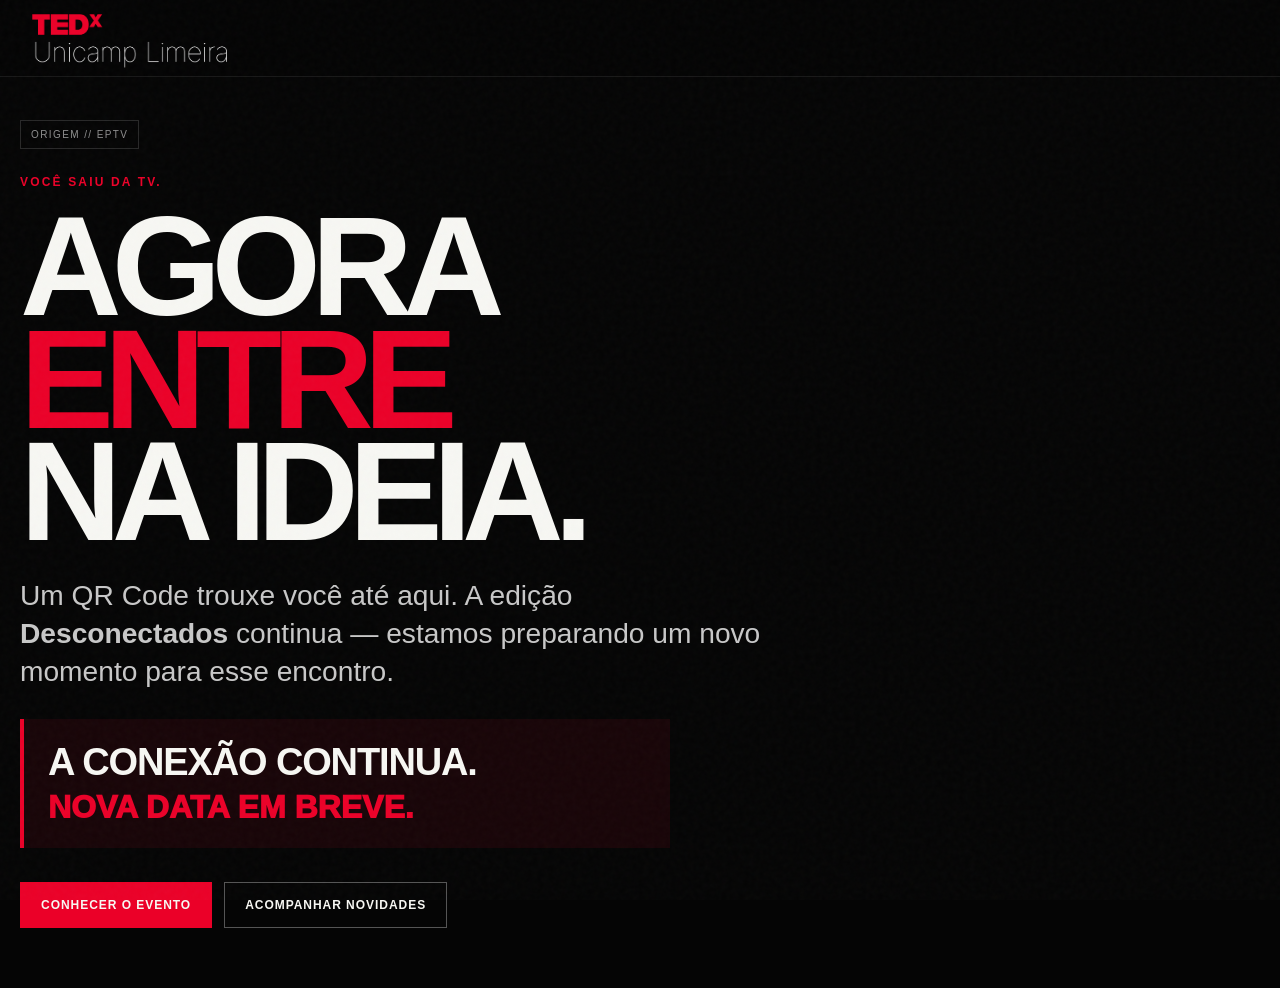
==== eptv.html @ d658e259 "Add files via upload" ====
<!doctype html><html lang="pt-BR"><head><meta charset="utf-8"><meta name="viewport" content="width=device-width,initial-scale=1"><meta name="theme-color" content="#050505"><title>TEDxUnicamp Limeira — EPTV</title><meta name="description" content="A conexão continua. Nova data em breve para o TEDxUnicamp Limeira 2026 — Desconectados."><link rel="stylesheet" href="styles.css?v=27"><style>.eptv{min-height:100svh;display:flex;align-items:center;padding:120px 0 60px}.eptv h1{font-size:clamp(58px,11vw,150px);line-height:.8;letter-spacing:-.07em;margin:22px 0;text-transform:uppercase}.eptv p{font-size:clamp(19px,2.2vw,30px);max-width:760px;color:#c8c8c8;line-height:1.35}.source{display:inline-block;border:1px solid #282828;padding:8px 10px;font-size:10px;letter-spacing:.14em;text-transform:uppercase;color:#8f8f8f}.eptv-actions{display:flex;gap:12px;flex-wrap:wrap;margin-top:34px}.ghost{display:inline-flex;padding:15px 20px;border:1px solid #555;text-transform:uppercase;font-size:12px;font-weight:900;letter-spacing:.08em}.ghost:hover{border-color:var(--red);color:var(--red)}.date-announcement{margin-top:28px;padding:22px 24px;border-left:4px solid var(--red);background:rgba(235,0,40,.08);display:flex;flex-direction:column;gap:5px;max-width:650px}.date-announcement strong{font-size:clamp(22px,3vw,38px);letter-spacing:-.03em}.date-announcement span{color:var(--red);font-size:clamp(20px,2.5vw,32px);font-weight:950;text-transform:uppercase}</style></head><body><div class="noise"></div><header class="topbar"><div class="wrap nav"><a class="brand" href="index.html"><img src="logo-white.png" alt="TEDxUnicamp Limeira"></a></div></header><main class="eptv"><div class="wrap"><span class="source">Origem // EPTV</span><div class="eyebrow" style="margin-top:26px">Você saiu da TV.</div><h1>AGORA<br><span style="color:var(--red)">ENTRE</span><br>NA IDEIA.</h1><p>Um QR Code trouxe você até aqui. A edição <strong>Desconectados</strong> continua — estamos preparando um novo momento para esse encontro.</p><div class="date-announcement"><strong>A CONEXÃO CONTINUA.</strong><span>NOVA DATA EM BREVE.</span></div><div class="eptv-actions"><a class="cta" href="index.html#speakers">Conhecer o evento</a><a class="ghost" data-instagram href="#" target="_blank" rel="noopener">Acompanhar novidades</a></div></div></main><script src="data.js?v=27"></script><script>document.querySelectorAll('[data-instagram]').forEach(a=>{a.href=window.TEDX_DATA.event.instagramUrl})</script></body></html>
---- styles.css ----
:root{--red:#eb0028;--black:#050505;--white:#f7f7f3;--muted:#a5a5a5;--line:#262626;--max:1240px;--header:76px}
*{box-sizing:border-box}html{scroll-behavior:smooth}body{margin:0;background:var(--black);color:var(--white);font-family:Inter,Arial,Helvetica,sans-serif;overflow-x:hidden}body.modal-open{overflow:hidden}a{color:inherit;text-decoration:none}button{font:inherit}.wrap{width:min(calc(100% - 40px),var(--max));margin:auto}.red{color:var(--red)}
.noise{position:fixed;inset:0;pointer-events:none;z-index:99;opacity:.045;background-image:url("data:image/svg+xml,%3Csvg viewBox='0 0 180 180' xmlns='http://www.w3.org/2000/svg'%3E%3Cfilter id='n'%3E%3CfeTurbulence type='fractalNoise' baseFrequency='.9' numOctaves='4' stitchTiles='stitch'/%3E%3C/filter%3E%3Crect width='100%25' height='100%25' filter='url(%23n)' opacity='.65'/%3E%3C/svg%3E")}
.topbar{position:fixed;top:0;left:0;right:0;z-index:60;background:rgba(5,5,5,.84);backdrop-filter:blur(18px);border-bottom:1px solid rgba(255,255,255,.08)}.nav{height:var(--header);display:flex;align-items:center;justify-content:space-between;gap:22px}.brand img{width:220px;max-width:42vw;height:auto;display:block}.navlinks{display:flex;gap:20px;font-size:11px;font-weight:800;letter-spacing:.115em;text-transform:uppercase}.navlinks a{position:relative;color:#d9d9d9;transition:.2s}.navlinks a:after{content:"";position:absolute;left:0;right:100%;bottom:-9px;height:2px;background:var(--red);transition:.25s}.navlinks a:hover,.navlinks a.is-active{color:#fff}.navlinks a:hover:after,.navlinks a.is-active:after{right:0}.cta{display:inline-flex;align-items:center;justify-content:center;background:var(--red);padding:15px 20px;font-weight:900;text-transform:uppercase;letter-spacing:.08em;font-size:12px;border:1px solid var(--red);transition:.2s}.cta:hover{background:transparent;color:var(--red)}.nav-cta{white-space:nowrap}.menu-toggle{display:none;background:none;border:0;color:#fff;width:42px;height:42px;position:relative;cursor:pointer}.menu-toggle span{position:absolute;left:9px;right:9px;height:2px;background:#fff;transition:.25s}.menu-toggle span:first-child{top:15px}.menu-toggle span:last-child{top:25px}.menu-toggle.is-open span:first-child{transform:translateY(5px) rotate(45deg)}.menu-toggle.is-open span:last-child{transform:translateY(-5px) rotate(-45deg)}.mobile-menu{display:none}
.signal{position:fixed;z-index:45;right:max(20px,calc((100vw - var(--max))/2));top:calc(var(--header) + 28px);width:260px;border:1px solid rgba(255,255,255,.16);padding:15px 16px;background:rgba(5,5,5,.78);backdrop-filter:blur(14px);box-shadow:0 12px 45px rgba(0,0,0,.28);pointer-events:none}.signal-head{display:flex;justify-content:space-between;font-size:10px;font-weight:900;letter-spacing:.15em;text-transform:uppercase;color:#c8c8c8}.bars{display:grid;grid-template-columns:repeat(10,1fr);gap:3px;margin-top:10px}.bar{height:8px;background:var(--red);opacity:1;transition:opacity .2s,transform .2s}.bar.is-off{opacity:.12;transform:scaleY(.65)}
.hero{min-height:100svh;display:grid;align-items:end;padding:150px 0 70px;position:relative;border-bottom:1px solid var(--line)}.hero:before{content:"";position:absolute;inset:0;background:linear-gradient(90deg,rgba(235,0,40,.12),transparent 42%),linear-gradient(180deg,transparent 62%,rgba(0,0,0,.82));pointer-events:none}.eyebrow{font-size:12px;font-weight:900;letter-spacing:.18em;text-transform:uppercase;color:var(--red);margin-bottom:18px}.hero h1{position:relative;margin:0;max-width:980px;font-size:clamp(58px,10vw,148px);line-height:.82;letter-spacing:-.06em;font-weight:950;text-transform:uppercase}.hero h1 .disconnect{display:block;color:var(--red);position:relative}.hero h1 .disconnect:after{content:"DESCONECTADOS";position:absolute;inset:0;transform:translate(5px,2px);opacity:.23;clip-path:polygon(0 42%,100% 42%,100% 57%,0 57%)}.hero-bottom{position:relative;margin-top:48px;display:grid;grid-template-columns:1.3fr .7fr;gap:40px;align-items:end}.hero-copy{font-size:clamp(18px,2vw,28px);line-height:1.25;max-width:660px;color:#d7d7d7}.hero-meta{display:flex;flex-wrap:wrap;gap:14px 26px;justify-content:flex-end;text-transform:uppercase;font-size:13px;font-weight:800;letter-spacing:.08em}.hero-meta span:before{content:"●";color:var(--red);margin-right:8px}
.section{padding:110px 0;border-bottom:1px solid var(--line);scroll-margin-top:95px}.section-tag{font-size:11px;color:var(--red);font-weight:900;letter-spacing:.18em;text-transform:uppercase;margin-bottom:24px}.section h2{font-size:clamp(38px,5.6vw,74px);line-height:.94;letter-spacing:-.04em;text-transform:uppercase;margin:0 0 34px}.section-heading-row{display:grid;grid-template-columns:1fr 340px;gap:44px;align-items:end;margin-bottom:34px}.section-heading-row h2{margin-bottom:0}.section-heading-row p{color:#aaa;line-height:1.6;margin:0 0 6px}.manifesto{display:grid;grid-template-columns:.8fr 1.2fr;gap:80px;align-items:start}.manifesto .big{font-size:clamp(28px,4vw,54px);line-height:1.03;font-weight:850;letter-spacing:-.03em}.manifesto .body{font-size:20px;line-height:1.55;color:#c8c8c8}.strike{position:relative;display:inline-block}.strike:after{content:"";position:absolute;left:-2%;right:-2%;top:55%;height:5px;background:var(--red);transform:rotate(-2deg)}
.speakers-grid{display:grid;grid-template-columns:repeat(12,1fr);gap:18px}.speaker{position:relative;min-height:480px;overflow:hidden;background:#111;border:1px solid var(--line);cursor:pointer;outline:none;transition:border-color .25s,transform .25s}.speaker:focus-visible{border-color:var(--red);box-shadow:0 0 0 2px var(--red)}.speaker:hover{border-color:#4b4b4b;transform:translateY(-2px)}.speaker:nth-child(1),.speaker:nth-child(4),.speaker:nth-child(5),.speaker:nth-child(8){grid-column:span 5}.speaker:nth-child(2),.speaker:nth-child(3),.speaker:nth-child(6),.speaker:nth-child(7){grid-column:span 7}.speaker:nth-child(9){grid-column:span 12;min-height:520px}.speaker img{width:100%;height:100%;position:absolute;inset:0;object-fit:cover;object-position:var(--pos,50% 24%);filter:grayscale(.72) contrast(1.02);transition:.45s transform,.45s filter}.speaker:hover img{transform:scale(1.035);filter:grayscale(0)}.speaker:after{content:"";position:absolute;inset:0;background:linear-gradient(180deg,transparent 34%,rgba(0,0,0,.93) 100%)}.speaker-info{position:absolute;z-index:2;left:26px;right:26px;bottom:22px}.speaker-index{color:var(--red);font-size:11px;font-weight:900;letter-spacing:.16em}.speaker-name{font-size:clamp(24px,2.8vw,40px);line-height:.98;margin:8px 0 7px;text-transform:uppercase;font-weight:950;letter-spacing:-.03em;max-width:92%;text-wrap:balance}.speaker-role{font-size:14px;line-height:1.3;color:#d4d4d4;text-transform:none;letter-spacing:0;max-width:88%;font-weight:650}.speaker-more{margin-top:16px;font-size:10px;font-weight:900;text-transform:uppercase;letter-spacing:.14em;color:#fff;opacity:.75;transition:.2s}.speaker:hover .speaker-more{opacity:1;color:var(--red)}.speaker:nth-child(even):before{content:"";position:absolute;z-index:3;left:0;right:0;top:29%;height:9px;background:var(--red);mix-blend-mode:screen;opacity:.55;transform:translateX(-35%)}
.extra-layout{display:grid;grid-template-columns:.9fr 1.1fr;gap:72px;align-items:start}.extra-copy p{font-size:18px;color:#bcbcbc;line-height:1.65;max-width:560px}.extra-speaker{font-size:19px;font-weight:850;text-transform:uppercase;letter-spacing:.03em;margin:10px 0 18px}.status-chip{display:inline-flex;margin-top:12px;border:1px solid var(--red);color:var(--red);padding:8px 10px;font-size:10px;font-weight:900;letter-spacing:.14em;text-transform:uppercase}.extra-schedule{padding-top:7px}.schedule-kicker{font-size:11px;color:#8c8c8c;text-transform:uppercase;letter-spacing:.16em;margin-bottom:14px}
.experience{display:grid;grid-template-columns:repeat(3,1fr);gap:1px;background:var(--line);border:1px solid var(--line)}.experience article{background:var(--black);padding:38px;min-height:260px;transition:background .25s}.experience article:hover{background:#0b0b0b}.experience .num{font-weight:950;font-size:54px;color:var(--red);letter-spacing:-.06em}.experience h3{font-size:25px;text-transform:uppercase;margin:30px 0 10px}.experience p{color:#aaa;line-height:1.55;margin:0}.schedule-box{border:1px solid var(--line)}.schedule-row{display:grid;grid-template-columns:130px 1fr auto;align-items:center;gap:22px;padding:24px 26px;border-bottom:1px solid var(--line);transition:background .2s}.schedule-row:hover{background:#0b0b0b}.schedule-row:last-child{border-bottom:0}.schedule-time{color:var(--red);font-weight:900}.schedule-title{text-transform:uppercase;font-weight:850}.schedule-status{font-size:10px;letter-spacing:.12em;color:#7e7e7e;text-transform:uppercase}.location{display:grid;grid-template-columns:1fr 1fr;gap:50px}.event-copy{font-size:20px;color:#bcbcbc;max-width:560px;line-height:1.55}.location-card{border:1px solid var(--line);padding:40px}.location-card .date{font-size:clamp(46px,7vw,92px);font-weight:950;letter-spacing:-.06em;color:var(--red);line-height:.9}.location-card p{font-size:20px;color:#bebebe}.final-cta{text-align:center;padding:150px 0}.final-cta .question{font-size:clamp(34px,6vw,88px);line-height:.93;letter-spacing:-.055em;text-transform:uppercase;font-weight:950;margin:0 auto 40px;max-width:980px}.footer{padding:46px 0}.footer-inner{display:flex;justify-content:space-between;gap:30px;align-items:flex-end}.footer img{width:230px}.footer p{color:#777;font-size:12px;max-width:500px;line-height:1.45}.instagram-link{display:flex;align-items:center;gap:12px;padding:10px 0;transition:.2s}.instagram-link:hover{color:var(--red)}.instagram-link svg{width:34px;height:34px;fill:none;stroke:currentColor;stroke-width:1.7}.instagram-link .ig-dot{fill:currentColor;stroke:none}.instagram-link span{display:flex;flex-direction:column}.instagram-link small{font-size:9px;text-transform:uppercase;letter-spacing:.14em;color:#777}.instagram-link strong{font-size:14px;margin-top:3px}.glitchline{height:2px;background:linear-gradient(90deg,transparent,var(--red) 25%,transparent 26%,transparent 70%,var(--red) 71%,transparent);opacity:.75}
.speaker-modal{position:fixed;inset:0;z-index:120;display:none;align-items:center;justify-content:center;padding:26px}.speaker-modal.is-open{display:flex}.speaker-modal-backdrop{position:absolute;inset:0;background:rgba(0,0,0,.82);backdrop-filter:blur(10px)}.speaker-modal-card{position:relative;z-index:2;width:min(1040px,100%);max-height:min(760px,88vh);overflow:auto;background:#090909;border:1px solid #303030;display:grid;grid-template-columns:minmax(300px,.9fr) 1.1fr;box-shadow:0 32px 100px rgba(0,0,0,.55)}.modal-image-wrap{min-height:620px;background:#111}.modal-image-wrap img{width:100%;height:100%;display:block;object-fit:cover;filter:grayscale(.05)}.modal-content{padding:54px 52px}.modal-content h2{font-size:clamp(40px,5vw,72px);line-height:.9;letter-spacing:-.05em;text-transform:uppercase;margin:0 0 12px}.modal-role{color:#b8b8b8;text-transform:uppercase;letter-spacing:.08em;font-size:12px;margin:0 0 34px}.modal-label{color:var(--red);text-transform:uppercase;letter-spacing:.15em;font-size:9px;font-weight:900;margin-top:28px}.modal-content h3{font-size:25px;line-height:1.15;margin:9px 0 0}.modal-bio{font-size:16px;line-height:1.65;color:#bbb}.modal-close{position:absolute;right:16px;top:13px;z-index:4;width:42px;height:42px;border:1px solid #454545;background:#090909;color:#fff;font-size:28px;line-height:1;cursor:pointer}.modal-close:hover{border-color:var(--red);color:var(--red)}.social-links{display:flex;flex-wrap:wrap;gap:10px;margin-top:30px}.social-links a{border:1px solid #393939;padding:10px 12px;text-transform:uppercase;font-size:10px;font-weight:900;letter-spacing:.1em}.social-links a:hover{border-color:var(--red);color:var(--red)}.social-empty{font-size:12px;color:#747474;text-transform:uppercase;letter-spacing:.08em}
.reveal{opacity:0;transform:translateY(24px);transition:opacity .65s ease,transform .65s ease}.reveal.is-visible{opacity:1;transform:none}
@media(max-width:1040px){.navlinks{gap:13px}.navlinks a{font-size:10px}.nav-cta{padding:13px 15px}.signal{width:225px}.section-heading-row{grid-template-columns:1fr 280px}.speaker-modal-card{grid-template-columns:.8fr 1.2fr}}
@media(max-width:800px){:root{--header:68px}.navlinks,.nav-cta{display:none}.nav{height:var(--header)}.brand img{width:176px}.menu-toggle{display:block}.mobile-menu{position:absolute;top:var(--header);left:0;right:0;background:rgba(5,5,5,.98);border-bottom:1px solid #252525;padding:12px 20px 20px;display:grid;gap:0;transform:translateY(-12px);opacity:0;visibility:hidden;transition:.22s}.mobile-menu.is-open{transform:none;opacity:1;visibility:visible}.mobile-menu a{padding:14px 0;border-bottom:1px solid #202020;text-transform:uppercase;font-size:12px;font-weight:850;letter-spacing:.1em}.mobile-menu a:last-child{color:var(--red);border-bottom:0}.hero{padding-top:130px}.hero-bottom,.manifesto,.location,.extra-layout,.section-heading-row{grid-template-columns:1fr}.hero-meta{justify-content:flex-start}.signal{top:auto;right:13px;bottom:13px;width:205px;padding:12px;z-index:48}.signal-head{font-size:9px}.bars{margin-top:8px}.bar{height:6px}.section{padding:78px 0}.section-heading-row{gap:14px}.section-heading-row p{max-width:560px}.speakers-grid{display:block}.speaker{min-height:500px;margin-bottom:16px}.experience{grid-template-columns:1fr}.schedule-row{grid-template-columns:76px 1fr;padding:19px 17px}.schedule-status{display:none}.footer-inner{display:block}.footer p{margin-top:24px}.instagram-link{margin-top:24px}.wrap{width:min(calc(100% - 26px),var(--max))}.speaker-modal{padding:12px}.speaker-modal-card{display:block;max-height:92vh}.modal-image-wrap{height:320px;min-height:0}.modal-content{padding:30px 24px 34px}.modal-close{right:10px;top:10px}.extra-layout{gap:38px}}
@media(prefers-reduced-motion:reduce){html{scroll-behavior:auto}.reveal{opacity:1;transform:none;transition:none}.speaker,.speaker img,.bar,.navlinks a:after{transition:none}}

/* programação detalhada */
.schedule-block{display:flex;align-items:center;gap:14px;padding:16px 26px;background:#0b0b0b;border-bottom:1px solid var(--line);color:var(--red);font-size:10px;font-weight:950;letter-spacing:.18em;text-transform:uppercase}.schedule-block:after{content:"";height:1px;background:#2d2d2d;flex:1}.schedule-row.is-talk .schedule-title{color:#fff}.schedule-row.is-talk .schedule-status{color:var(--red)}.schedule-row.is-mc{background:rgba(255,255,255,.012)}.schedule-row.is-mc .schedule-title,.schedule-row.is-mc .schedule-status{color:#777}.schedule-row.is-break{background:rgba(235,0,40,.055)}.schedule-row.is-break .schedule-time,.schedule-row.is-break .schedule-title{color:var(--red)}.schedule-row.is-dynamic .schedule-status{color:#bdbdbd}.schedule-row.is-closing{border-top:1px solid rgba(235,0,40,.35)}
@media(max-width:800px){.schedule-block{padding:14px 17px}.schedule-row{gap:13px}.schedule-title{font-size:13px;line-height:1.25}}

/* Extra Palestra */
.extra-intro{display:grid;grid-template-columns:1.05fr .75fr;gap:72px;align-items:end;margin-bottom:44px}.extra-intro>div>p{font-size:18px;color:#bcbcbc;line-height:1.65;max-width:650px}.extra-explainer{font-size:18px;line-height:1.6;color:#b7b7b7;margin:0 0 4px}.extra-explainer strong{color:var(--white)}.extra-grid{display:grid;grid-template-columns:1.05fr .95fr;gap:22px;align-items:stretch}.artist-card{display:grid;grid-template-columns:minmax(210px,.75fr) 1.25fr;border:1px solid var(--line);background:#090909;min-height:430px}.artist-visual{min-height:100%;background:linear-gradient(145deg,rgba(235,0,40,.28),#0b0b0b 58%);display:flex;align-items:center;justify-content:center;overflow:hidden;border-right:1px solid var(--line)}.artist-visual span{font-size:clamp(64px,9vw,130px);font-weight:950;letter-spacing:-.08em;color:var(--red);opacity:.92}.artist-visual img{width:100%;height:100%;object-fit:cover;filter:grayscale(1) contrast(1.05)}.artist-content{padding:34px}.artist-label,.artist-bio-label{font-size:10px;font-weight:900;letter-spacing:.16em;text-transform:uppercase;color:var(--red)}.artist-content h3{font-size:clamp(30px,3.2vw,48px);line-height:.95;text-transform:uppercase;letter-spacing:-.04em;margin:10px 0 8px}.artist-role{font-size:12px;letter-spacing:.1em;text-transform:uppercase;color:#b8b8b8;margin-bottom:34px}.artist-bio-label{color:#777;margin-bottom:10px}.artist-bio{font-size:16px;line-height:1.65;color:#c6c6c6;margin:0}.artist-socials{display:flex;gap:14px;flex-wrap:wrap;margin-top:26px}.artist-socials a{font-size:11px;font-weight:850;letter-spacing:.1em;text-transform:uppercase;color:var(--red)}.extra-schedule{border:1px solid var(--line);padding:28px;display:flex;flex-direction:column}.extra-schedule .schedule-box{margin-top:0}.schedule-note{font-size:13px;line-height:1.55;color:#747474;margin:18px 0 0}.extra-schedule .schedule-kicker{margin-bottom:18px;color:var(--red);font-weight:850}.extra-schedule .schedule-row{grid-template-columns:72px 1fr auto}.extra-schedule .schedule-row:last-child{border-bottom:1px solid var(--line)}
@media(max-width:800px){.extra-intro,.extra-grid{grid-template-columns:1fr;gap:30px}.artist-card{grid-template-columns:1fr}.artist-visual{height:280px;border-right:0;border-bottom:1px solid var(--line)}.artist-content{padding:26px 22px}.extra-schedule{padding:20px}.extra-schedule .schedule-row{grid-template-columns:68px 1fr}.extra-schedule .schedule-status{display:none}}

.speaker-placeholder{position:absolute;inset:0;display:flex;flex-direction:column;align-items:center;justify-content:center;background:radial-gradient(circle at 35% 25%,rgba(235,0,40,.28),transparent 34%),linear-gradient(145deg,#111,#050505 68%);color:var(--red);text-transform:uppercase}.speaker-placeholder span{font-size:clamp(72px,10vw,150px);font-weight:950;letter-spacing:-.08em;opacity:.92}.speaker-placeholder small{font-size:10px;letter-spacing:.18em;font-weight:850;color:#777;margin-top:8px}.speaker:nth-child(9) .speaker-name{max-width:70%}.speaker:nth-child(9) .speaker-role{max-width:65%}
.schedule-row.is-clickable{cursor:pointer}.schedule-row.is-clickable:hover{background:rgba(235,0,40,.055)}.schedule-row.is-clickable:focus-visible{outline:1px solid var(--red);outline-offset:-1px}.schedule-open{display:inline-block;margin-left:12px;color:var(--red);font-size:9px;font-weight:900;letter-spacing:.12em;text-transform:uppercase;white-space:nowrap}.schedule-row.is-talk .schedule-title{text-transform:none;line-height:1.35}
.modal-placeholder{width:100%;height:100%;min-height:620px;display:flex;flex-direction:column;align-items:center;justify-content:center;background:radial-gradient(circle at 35% 25%,rgba(235,0,40,.3),transparent 36%),linear-gradient(145deg,#111,#050505 68%);color:var(--red);text-transform:uppercase}.modal-placeholder span{font-size:clamp(80px,10vw,150px);font-weight:950;letter-spacing:-.08em}.modal-placeholder small{font-size:10px;letter-spacing:.18em;font-weight:850;color:#777;margin-top:8px}
@media(max-width:800px){.speaker:nth-child(9){min-height:500px}.speaker:nth-child(9) .speaker-name,.speaker:nth-child(9) .speaker-role{max-width:92%}.schedule-open{display:block;margin:5px 0 0}.modal-placeholder{min-height:320px}}

/* V2.4 — mudança de data */
.date-status{display:inline-flex;align-items:center;justify-content:center;border:1px solid rgba(235,0,40,.55);color:var(--red);padding:13px 16px;font-weight:900;text-transform:uppercase;letter-spacing:.1em;font-size:10px;white-space:nowrap;background:rgba(235,0,40,.06)}
.nav-date-status{min-height:44px}
.location-card.is-date-update{background:linear-gradient(145deg,rgba(235,0,40,.08),transparent 48%)}
.location-card .date.date-soon{font-size:clamp(42px,5.8vw,78px);line-height:.88;letter-spacing:-.055em}
.ghost-event{display:inline-flex;align-items:center;justify-content:center;border:1px solid #555;padding:15px 18px;font-size:11px;font-weight:900;text-transform:uppercase;letter-spacing:.08em;transition:.2s}
.ghost-event:hover{border-color:var(--red);color:var(--red)}
.final-subcopy{max-width:650px;margin:-10px auto 34px;color:#aaa;font-size:18px;line-height:1.5}
@media(max-width:800px){.nav-date-status{display:none}.location-card .date.date-soon{font-size:48px}.final-subcopy{font-size:16px}}
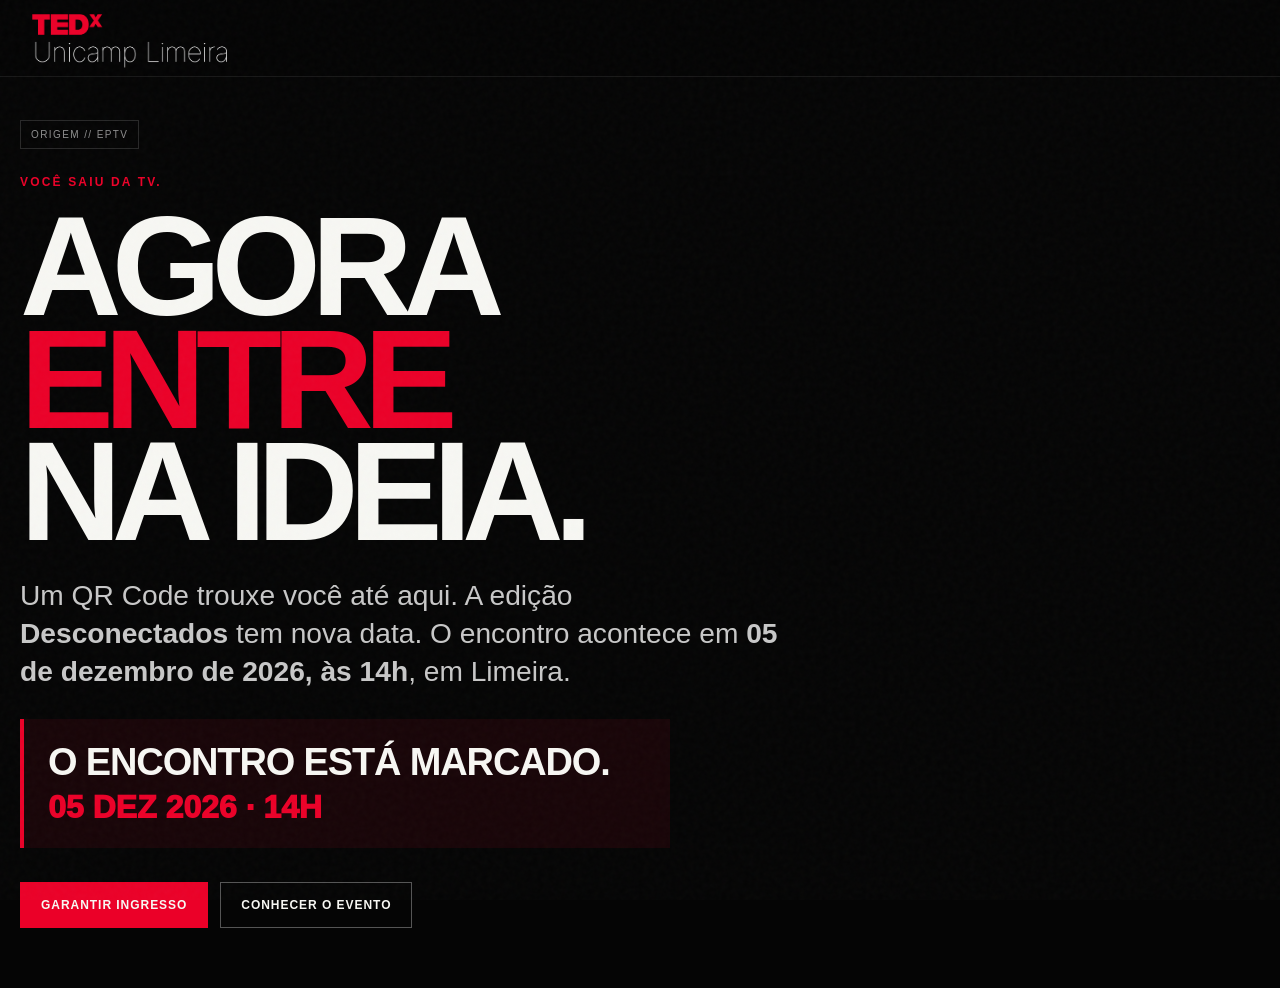
==== commit 1341e7f2: "Atualiza landing EPTV com nova data e ingressos" ====
--- a/eptv.html
+++ b/eptv.html
@@ -1 +1 @@
-<!doctype html><html lang="pt-BR"><head><meta charset="utf-8"><meta name="viewport" content="width=device-width,initial-scale=1"><meta name="theme-color" content="#050505"><title>TEDxUnicamp Limeira — EPTV</title><meta name="description" content="A conexão continua. Nova data em breve para o TEDxUnicamp Limeira 2026 — Desconectados."><link rel="stylesheet" href="styles.css?v=27"><style>.eptv{min-height:100svh;display:flex;align-items:center;padding:120px 0 60px}.eptv h1{font-size:clamp(58px,11vw,150px);line-height:.8;letter-spacing:-.07em;margin:22px 0;text-transform:uppercase}.eptv p{font-size:clamp(19px,2.2vw,30px);max-width:760px;color:#c8c8c8;line-height:1.35}.source{display:inline-block;border:1px solid #282828;padding:8px 10px;font-size:10px;letter-spacing:.14em;text-transform:uppercase;color:#8f8f8f}.eptv-actions{display:flex;gap:12px;flex-wrap:wrap;margin-top:34px}.ghost{display:inline-flex;padding:15px 20px;border:1px solid #555;text-transform:uppercase;font-size:12px;font-weight:900;letter-spacing:.08em}.ghost:hover{border-color:var(--red);color:var(--red)}.date-announcement{margin-top:28px;padding:22px 24px;border-left:4px solid var(--red);background:rgba(235,0,40,.08);display:flex;flex-direction:column;gap:5px;max-width:650px}.date-announcement strong{font-size:clamp(22px,3vw,38px);letter-spacing:-.03em}.date-announcement span{color:var(--red);font-size:clamp(20px,2.5vw,32px);font-weight:950;text-transform:uppercase}</style></head><body><div class="noise"></div><header class="topbar"><div class="wrap nav"><a class="brand" href="index.html"><img src="logo-white.png" alt="TEDxUnicamp Limeira"></a></div></header><main class="eptv"><div class="wrap"><span class="source">Origem // EPTV</span><div class="eyebrow" style="margin-top:26px">Você saiu da TV.</div><h1>AGORA<br><span style="color:var(--red)">ENTRE</span><br>NA IDEIA.</h1><p>Um QR Code trouxe você até aqui. A edição <strong>Desconectados</strong> continua — estamos preparando um novo momento para esse encontro.</p><div class="date-announcement"><strong>A CONEXÃO CONTINUA.</strong><span>NOVA DATA EM BREVE.</span></div><div class="eptv-actions"><a class="cta" href="index.html#speakers">Conhecer o evento</a><a class="ghost" data-instagram href="#" target="_blank" rel="noopener">Acompanhar novidades</a></div></div></main><script src="data.js?v=27"></script><script>document.querySelectorAll('[data-instagram]').forEach(a=>{a.href=window.TEDX_DATA.event.instagramUrl})</script></body></html>
+<!doctype html><html lang="pt-BR"><head><meta charset="utf-8"><meta name="viewport" content="width=device-width,initial-scale=1"><meta name="theme-color" content="#050505"><title>TEDxUnicamp Limeira — EPTV</title><meta name="description" content="TEDxUnicamp Limeira 2026 — Desconectados. 05 de dezembro de 2026, às 14h, em Limeira."><link rel="stylesheet" href="styles.css?v=29"><style>.eptv{min-height:100svh;display:flex;align-items:center;padding:120px 0 60px}.eptv h1{font-size:clamp(58px,11vw,150px);line-height:.8;letter-spacing:-.07em;margin:22px 0;text-transform:uppercase}.eptv p{font-size:clamp(19px,2.2vw,30px);max-width:760px;color:#c8c8c8;line-height:1.35}.source{display:inline-block;border:1px solid #282828;padding:8px 10px;font-size:10px;letter-spacing:.14em;text-transform:uppercase;color:#8f8f8f}.eptv-actions{display:flex;gap:12px;flex-wrap:wrap;margin-top:34px}.ghost{display:inline-flex;padding:15px 20px;border:1px solid #555;text-transform:uppercase;font-size:12px;font-weight:900;letter-spacing:.08em}.ghost:hover{border-color:var(--red);color:var(--red)}.date-announcement{margin-top:28px;padding:22px 24px;border-left:4px solid var(--red);background:rgba(235,0,40,.08);display:flex;flex-direction:column;gap:5px;max-width:650px}.date-announcement strong{font-size:clamp(22px,3vw,38px);letter-spacing:-.03em}.date-announcement span{color:var(--red);font-size:clamp(20px,2.5vw,32px);font-weight:950;text-transform:uppercase}</style></head><body><div class="noise"></div><header class="topbar"><div class="wrap nav"><a class="brand" href="index.html"><img src="logo-white.png" alt="TEDxUnicamp Limeira"></a></div></header><main class="eptv"><div class="wrap"><span class="source">Origem // EPTV</span><div class="eyebrow" style="margin-top:26px">Você saiu da TV.</div><h1>AGORA<br><span style="color:var(--red)">ENTRE</span><br>NA IDEIA.</h1><p>Um QR Code trouxe você até aqui. A edição <strong>Desconectados</strong> tem nova data. O encontro acontece em <strong>05 de dezembro de 2026, às 14h</strong>, em Limeira.</p><div class="date-announcement"><strong>O ENCONTRO ESTÁ MARCADO.</strong><span>05 DEZ 2026 · 14H</span></div><div class="eptv-actions"><a class="cta" data-tickets href="#" target="_blank" rel="noopener">Garantir ingresso</a><a class="ghost" href="index.html#speakers">Conhecer o evento</a></div></div></main><script src="data.js?v=29"></script><script>document.querySelectorAll('[data-tickets]').forEach(a=>{a.href=window.TEDX_DATA.event.ticketsUrl})</script></body></html>
--- a/styles.css
+++ b/styles.css
@@ -5,13 +5,13 @@
 .signal{position:fixed;z-index:45;right:max(20px,calc((100vw - var(--max))/2));top:calc(var(--header) + 28px);width:260px;border:1px solid rgba(255,255,255,.16);padding:15px 16px;background:rgba(5,5,5,.78);backdrop-filter:blur(14px);box-shadow:0 12px 45px rgba(0,0,0,.28);pointer-events:none}.signal-head{display:flex;justify-content:space-between;font-size:10px;font-weight:900;letter-spacing:.15em;text-transform:uppercase;color:#c8c8c8}.bars{display:grid;grid-template-columns:repeat(10,1fr);gap:3px;margin-top:10px}.bar{height:8px;background:var(--red);opacity:1;transition:opacity .2s,transform .2s}.bar.is-off{opacity:.12;transform:scaleY(.65)}
 .hero{min-height:100svh;display:grid;align-items:end;padding:150px 0 70px;position:relative;border-bottom:1px solid var(--line)}.hero:before{content:"";position:absolute;inset:0;background:linear-gradient(90deg,rgba(235,0,40,.12),transparent 42%),linear-gradient(180deg,transparent 62%,rgba(0,0,0,.82));pointer-events:none}.eyebrow{font-size:12px;font-weight:900;letter-spacing:.18em;text-transform:uppercase;color:var(--red);margin-bottom:18px}.hero h1{position:relative;margin:0;max-width:980px;font-size:clamp(58px,10vw,148px);line-height:.82;letter-spacing:-.06em;font-weight:950;text-transform:uppercase}.hero h1 .disconnect{display:block;color:var(--red);position:relative}.hero h1 .disconnect:after{content:"DESCONECTADOS";position:absolute;inset:0;transform:translate(5px,2px);opacity:.23;clip-path:polygon(0 42%,100% 42%,100% 57%,0 57%)}.hero-bottom{position:relative;margin-top:48px;display:grid;grid-template-columns:1.3fr .7fr;gap:40px;align-items:end}.hero-copy{font-size:clamp(18px,2vw,28px);line-height:1.25;max-width:660px;color:#d7d7d7}.hero-meta{display:flex;flex-wrap:wrap;gap:14px 26px;justify-content:flex-end;text-transform:uppercase;font-size:13px;font-weight:800;letter-spacing:.08em}.hero-meta span:before{content:"●";color:var(--red);margin-right:8px}
 .section{padding:110px 0;border-bottom:1px solid var(--line);scroll-margin-top:95px}.section-tag{font-size:11px;color:var(--red);font-weight:900;letter-spacing:.18em;text-transform:uppercase;margin-bottom:24px}.section h2{font-size:clamp(38px,5.6vw,74px);line-height:.94;letter-spacing:-.04em;text-transform:uppercase;margin:0 0 34px}.section-heading-row{display:grid;grid-template-columns:1fr 340px;gap:44px;align-items:end;margin-bottom:34px}.section-heading-row h2{margin-bottom:0}.section-heading-row p{color:#aaa;line-height:1.6;margin:0 0 6px}.manifesto{display:grid;grid-template-columns:.8fr 1.2fr;gap:80px;align-items:start}.manifesto .big{font-size:clamp(28px,4vw,54px);line-height:1.03;font-weight:850;letter-spacing:-.03em}.manifesto .body{font-size:20px;line-height:1.55;color:#c8c8c8}.strike{position:relative;display:inline-block}.strike:after{content:"";position:absolute;left:-2%;right:-2%;top:55%;height:5px;background:var(--red);transform:rotate(-2deg)}
-.speakers-grid{display:grid;grid-template-columns:repeat(12,1fr);gap:18px}.speaker{position:relative;min-height:480px;overflow:hidden;background:#111;border:1px solid var(--line);cursor:pointer;outline:none;transition:border-color .25s,transform .25s}.speaker:focus-visible{border-color:var(--red);box-shadow:0 0 0 2px var(--red)}.speaker:hover{border-color:#4b4b4b;transform:translateY(-2px)}.speaker:nth-child(1),.speaker:nth-child(4),.speaker:nth-child(5),.speaker:nth-child(8){grid-column:span 5}.speaker:nth-child(2),.speaker:nth-child(3),.speaker:nth-child(6),.speaker:nth-child(7){grid-column:span 7}.speaker:nth-child(9){grid-column:span 12;min-height:520px}.speaker img{width:100%;height:100%;position:absolute;inset:0;object-fit:cover;object-position:var(--pos,50% 24%);filter:grayscale(.72) contrast(1.02);transition:.45s transform,.45s filter}.speaker:hover img{transform:scale(1.035);filter:grayscale(0)}.speaker:after{content:"";position:absolute;inset:0;background:linear-gradient(180deg,transparent 34%,rgba(0,0,0,.93) 100%)}.speaker-info{position:absolute;z-index:2;left:26px;right:26px;bottom:22px}.speaker-index{color:var(--red);font-size:11px;font-weight:900;letter-spacing:.16em}.speaker-name{font-size:clamp(24px,2.8vw,40px);line-height:.98;margin:8px 0 7px;text-transform:uppercase;font-weight:950;letter-spacing:-.03em;max-width:92%;text-wrap:balance}.speaker-role{font-size:14px;line-height:1.3;color:#d4d4d4;text-transform:none;letter-spacing:0;max-width:88%;font-weight:650}.speaker-more{margin-top:16px;font-size:10px;font-weight:900;text-transform:uppercase;letter-spacing:.14em;color:#fff;opacity:.75;transition:.2s}.speaker:hover .speaker-more{opacity:1;color:var(--red)}.speaker:nth-child(even):before{content:"";position:absolute;z-index:3;left:0;right:0;top:29%;height:9px;background:var(--red);mix-blend-mode:screen;opacity:.55;transform:translateX(-35%)}
+.speakers-grid{display:grid;grid-template-columns:repeat(3,minmax(0,1fr));gap:20px}.speaker{position:relative;aspect-ratio:700/1030;min-height:0;overflow:hidden;background:#111;border:1px solid var(--line);cursor:pointer;outline:none;transition:border-color .25s,transform .25s}.speaker:focus-visible{border-color:var(--red);box-shadow:0 0 0 2px var(--red)}.speaker:hover{border-color:#4b4b4b;transform:translateY(-3px)}.speaker img{width:100%;height:100%;position:absolute;inset:0;object-fit:cover;object-position:var(--pos,50% 50%);filter:grayscale(.28) contrast(1.02);transition:.45s transform,.45s filter}.speaker:hover img{transform:scale(1.02);filter:grayscale(0)}.speaker:after{content:"";position:absolute;inset:0;background:linear-gradient(180deg,transparent 48%,rgba(0,0,0,.94) 100%)}.speaker-info{position:absolute;z-index:2;left:22px;right:22px;bottom:20px}.speaker-index{color:var(--red);font-size:10px;font-weight:900;letter-spacing:.15em}.speaker-name{font-size:clamp(22px,2.1vw,32px);line-height:.98;margin:8px 0 7px;text-transform:uppercase;font-weight:950;letter-spacing:-.03em;max-width:96%;text-wrap:balance}.speaker-role{font-size:13px;line-height:1.3;color:#d4d4d4;text-transform:none;letter-spacing:0;max-width:94%;font-weight:650}.speaker-more{margin-top:14px;font-size:10px;font-weight:900;text-transform:uppercase;letter-spacing:.14em;color:#fff;opacity:.75;transition:.2s}.speaker:hover .speaker-more{opacity:1;color:var(--red)}.speaker:nth-child(even):before{content:"";position:absolute;z-index:3;left:0;right:0;top:29%;height:8px;background:var(--red);mix-blend-mode:screen;opacity:.42;transform:translateX(-35%)}
 .extra-layout{display:grid;grid-template-columns:.9fr 1.1fr;gap:72px;align-items:start}.extra-copy p{font-size:18px;color:#bcbcbc;line-height:1.65;max-width:560px}.extra-speaker{font-size:19px;font-weight:850;text-transform:uppercase;letter-spacing:.03em;margin:10px 0 18px}.status-chip{display:inline-flex;margin-top:12px;border:1px solid var(--red);color:var(--red);padding:8px 10px;font-size:10px;font-weight:900;letter-spacing:.14em;text-transform:uppercase}.extra-schedule{padding-top:7px}.schedule-kicker{font-size:11px;color:#8c8c8c;text-transform:uppercase;letter-spacing:.16em;margin-bottom:14px}
 .experience{display:grid;grid-template-columns:repeat(3,1fr);gap:1px;background:var(--line);border:1px solid var(--line)}.experience article{background:var(--black);padding:38px;min-height:260px;transition:background .25s}.experience article:hover{background:#0b0b0b}.experience .num{font-weight:950;font-size:54px;color:var(--red);letter-spacing:-.06em}.experience h3{font-size:25px;text-transform:uppercase;margin:30px 0 10px}.experience p{color:#aaa;line-height:1.55;margin:0}.schedule-box{border:1px solid var(--line)}.schedule-row{display:grid;grid-template-columns:130px 1fr auto;align-items:center;gap:22px;padding:24px 26px;border-bottom:1px solid var(--line);transition:background .2s}.schedule-row:hover{background:#0b0b0b}.schedule-row:last-child{border-bottom:0}.schedule-time{color:var(--red);font-weight:900}.schedule-title{text-transform:uppercase;font-weight:850}.schedule-status{font-size:10px;letter-spacing:.12em;color:#7e7e7e;text-transform:uppercase}.location{display:grid;grid-template-columns:1fr 1fr;gap:50px}.event-copy{font-size:20px;color:#bcbcbc;max-width:560px;line-height:1.55}.location-card{border:1px solid var(--line);padding:40px}.location-card .date{font-size:clamp(46px,7vw,92px);font-weight:950;letter-spacing:-.06em;color:var(--red);line-height:.9}.location-card p{font-size:20px;color:#bebebe}.final-cta{text-align:center;padding:150px 0}.final-cta .question{font-size:clamp(34px,6vw,88px);line-height:.93;letter-spacing:-.055em;text-transform:uppercase;font-weight:950;margin:0 auto 40px;max-width:980px}.footer{padding:46px 0}.footer-inner{display:flex;justify-content:space-between;gap:30px;align-items:flex-end}.footer img{width:230px}.footer p{color:#777;font-size:12px;max-width:500px;line-height:1.45}.instagram-link{display:flex;align-items:center;gap:12px;padding:10px 0;transition:.2s}.instagram-link:hover{color:var(--red)}.instagram-link svg{width:34px;height:34px;fill:none;stroke:currentColor;stroke-width:1.7}.instagram-link .ig-dot{fill:currentColor;stroke:none}.instagram-link span{display:flex;flex-direction:column}.instagram-link small{font-size:9px;text-transform:uppercase;letter-spacing:.14em;color:#777}.instagram-link strong{font-size:14px;margin-top:3px}.glitchline{height:2px;background:linear-gradient(90deg,transparent,var(--red) 25%,transparent 26%,transparent 70%,var(--red) 71%,transparent);opacity:.75}
 .speaker-modal{position:fixed;inset:0;z-index:120;display:none;align-items:center;justify-content:center;padding:26px}.speaker-modal.is-open{display:flex}.speaker-modal-backdrop{position:absolute;inset:0;background:rgba(0,0,0,.82);backdrop-filter:blur(10px)}.speaker-modal-card{position:relative;z-index:2;width:min(1040px,100%);max-height:min(760px,88vh);overflow:auto;background:#090909;border:1px solid #303030;display:grid;grid-template-columns:minmax(300px,.9fr) 1.1fr;box-shadow:0 32px 100px rgba(0,0,0,.55)}.modal-image-wrap{min-height:620px;background:#111}.modal-image-wrap img{width:100%;height:100%;display:block;object-fit:cover;filter:grayscale(.05)}.modal-content{padding:54px 52px}.modal-content h2{font-size:clamp(40px,5vw,72px);line-height:.9;letter-spacing:-.05em;text-transform:uppercase;margin:0 0 12px}.modal-role{color:#b8b8b8;text-transform:uppercase;letter-spacing:.08em;font-size:12px;margin:0 0 34px}.modal-label{color:var(--red);text-transform:uppercase;letter-spacing:.15em;font-size:9px;font-weight:900;margin-top:28px}.modal-content h3{font-size:25px;line-height:1.15;margin:9px 0 0}.modal-bio{font-size:16px;line-height:1.65;color:#bbb}.modal-close{position:absolute;right:16px;top:13px;z-index:4;width:42px;height:42px;border:1px solid #454545;background:#090909;color:#fff;font-size:28px;line-height:1;cursor:pointer}.modal-close:hover{border-color:var(--red);color:var(--red)}.social-links{display:flex;flex-wrap:wrap;gap:10px;margin-top:30px}.social-links a{border:1px solid #393939;padding:10px 12px;text-transform:uppercase;font-size:10px;font-weight:900;letter-spacing:.1em}.social-links a:hover{border-color:var(--red);color:var(--red)}.social-empty{font-size:12px;color:#747474;text-transform:uppercase;letter-spacing:.08em}
 .reveal{opacity:0;transform:translateY(24px);transition:opacity .65s ease,transform .65s ease}.reveal.is-visible{opacity:1;transform:none}
-@media(max-width:1040px){.navlinks{gap:13px}.navlinks a{font-size:10px}.nav-cta{padding:13px 15px}.signal{width:225px}.section-heading-row{grid-template-columns:1fr 280px}.speaker-modal-card{grid-template-columns:.8fr 1.2fr}}
-@media(max-width:800px){:root{--header:68px}.navlinks,.nav-cta{display:none}.nav{height:var(--header)}.brand img{width:176px}.menu-toggle{display:block}.mobile-menu{position:absolute;top:var(--header);left:0;right:0;background:rgba(5,5,5,.98);border-bottom:1px solid #252525;padding:12px 20px 20px;display:grid;gap:0;transform:translateY(-12px);opacity:0;visibility:hidden;transition:.22s}.mobile-menu.is-open{transform:none;opacity:1;visibility:visible}.mobile-menu a{padding:14px 0;border-bottom:1px solid #202020;text-transform:uppercase;font-size:12px;font-weight:850;letter-spacing:.1em}.mobile-menu a:last-child{color:var(--red);border-bottom:0}.hero{padding-top:130px}.hero-bottom,.manifesto,.location,.extra-layout,.section-heading-row{grid-template-columns:1fr}.hero-meta{justify-content:flex-start}.signal{top:auto;right:13px;bottom:13px;width:205px;padding:12px;z-index:48}.signal-head{font-size:9px}.bars{margin-top:8px}.bar{height:6px}.section{padding:78px 0}.section-heading-row{gap:14px}.section-heading-row p{max-width:560px}.speakers-grid{display:block}.speaker{min-height:500px;margin-bottom:16px}.experience{grid-template-columns:1fr}.schedule-row{grid-template-columns:76px 1fr;padding:19px 17px}.schedule-status{display:none}.footer-inner{display:block}.footer p{margin-top:24px}.instagram-link{margin-top:24px}.wrap{width:min(calc(100% - 26px),var(--max))}.speaker-modal{padding:12px}.speaker-modal-card{display:block;max-height:92vh}.modal-image-wrap{height:320px;min-height:0}.modal-content{padding:30px 24px 34px}.modal-close{right:10px;top:10px}.extra-layout{gap:38px}}
+@media(max-width:1040px){.speakers-grid{grid-template-columns:repeat(2,minmax(0,1fr))}.navlinks{gap:13px}.navlinks a{font-size:10px}.nav-cta{padding:13px 15px}.signal{width:225px}.section-heading-row{grid-template-columns:1fr 280px}.speaker-modal-card{grid-template-columns:.8fr 1.2fr}}
+@media(max-width:800px){:root{--header:68px}.navlinks,.nav-cta{display:none}.nav{height:var(--header)}.brand img{width:176px}.menu-toggle{display:block}.mobile-menu{position:absolute;top:var(--header);left:0;right:0;background:rgba(5,5,5,.98);border-bottom:1px solid #252525;padding:12px 20px 20px;display:grid;gap:0;transform:translateY(-12px);opacity:0;visibility:hidden;transition:.22s}.mobile-menu.is-open{transform:none;opacity:1;visibility:visible}.mobile-menu a{padding:14px 0;border-bottom:1px solid #202020;text-transform:uppercase;font-size:12px;font-weight:850;letter-spacing:.1em}.mobile-menu a:last-child{color:var(--red);border-bottom:0}.hero{padding-top:130px}.hero-bottom,.manifesto,.location,.extra-layout,.section-heading-row{grid-template-columns:1fr}.hero-meta{justify-content:flex-start}.signal{top:auto;right:13px;bottom:13px;width:205px;padding:12px;z-index:48}.signal-head{font-size:9px}.bars{margin-top:8px}.bar{height:6px}.section{padding:78px 0}.section-heading-row{gap:14px}.section-heading-row p{max-width:560px}.speakers-grid{display:grid;grid-template-columns:1fr;gap:16px}.speaker{aspect-ratio:700/1030;min-height:0;margin-bottom:0}.experience{grid-template-columns:1fr}.schedule-row{grid-template-columns:76px 1fr;padding:19px 17px}.schedule-status{display:none}.footer-inner{display:block}.footer p{margin-top:24px}.instagram-link{margin-top:24px}.wrap{width:min(calc(100% - 26px),var(--max))}.speaker-modal{padding:12px}.speaker-modal-card{display:block;max-height:92vh}.modal-image-wrap{height:320px;min-height:0}.modal-content{padding:30px 24px 34px}.modal-close{right:10px;top:10px}.extra-layout{gap:38px}}
 @media(prefers-reduced-motion:reduce){html{scroll-behavior:auto}.reveal{opacity:1;transform:none;transition:none}.speaker,.speaker img,.bar,.navlinks a:after{transition:none}}
 
 /* programação detalhada */
@@ -25,7 +25,7 @@
 .speaker-placeholder{position:absolute;inset:0;display:flex;flex-direction:column;align-items:center;justify-content:center;background:radial-gradient(circle at 35% 25%,rgba(235,0,40,.28),transparent 34%),linear-gradient(145deg,#111,#050505 68%);color:var(--red);text-transform:uppercase}.speaker-placeholder span{font-size:clamp(72px,10vw,150px);font-weight:950;letter-spacing:-.08em;opacity:.92}.speaker-placeholder small{font-size:10px;letter-spacing:.18em;font-weight:850;color:#777;margin-top:8px}.speaker:nth-child(9) .speaker-name{max-width:70%}.speaker:nth-child(9) .speaker-role{max-width:65%}
 .schedule-row.is-clickable{cursor:pointer}.schedule-row.is-clickable:hover{background:rgba(235,0,40,.055)}.schedule-row.is-clickable:focus-visible{outline:1px solid var(--red);outline-offset:-1px}.schedule-open{display:inline-block;margin-left:12px;color:var(--red);font-size:9px;font-weight:900;letter-spacing:.12em;text-transform:uppercase;white-space:nowrap}.schedule-row.is-talk .schedule-title{text-transform:none;line-height:1.35}
 .modal-placeholder{width:100%;height:100%;min-height:620px;display:flex;flex-direction:column;align-items:center;justify-content:center;background:radial-gradient(circle at 35% 25%,rgba(235,0,40,.3),transparent 36%),linear-gradient(145deg,#111,#050505 68%);color:var(--red);text-transform:uppercase}.modal-placeholder span{font-size:clamp(80px,10vw,150px);font-weight:950;letter-spacing:-.08em}.modal-placeholder small{font-size:10px;letter-spacing:.18em;font-weight:850;color:#777;margin-top:8px}
-@media(max-width:800px){.speaker:nth-child(9){min-height:500px}.speaker:nth-child(9) .speaker-name,.speaker:nth-child(9) .speaker-role{max-width:92%}.schedule-open{display:block;margin:5px 0 0}.modal-placeholder{min-height:320px}}
+@media(max-width:800px){.speaker:nth-child(9){min-height:0}.speaker:nth-child(9) .speaker-name,.speaker:nth-child(9) .speaker-role{max-width:92%}.schedule-open{display:block;margin:5px 0 0}.modal-placeholder{min-height:320px}}
 
 /* V2.4 — mudança de data */
 .date-status{display:inline-flex;align-items:center;justify-content:center;border:1px solid rgba(235,0,40,.55);color:var(--red);padding:13px 16px;font-weight:900;text-transform:uppercase;letter-spacing:.1em;font-size:10px;white-space:nowrap;background:rgba(235,0,40,.06)}
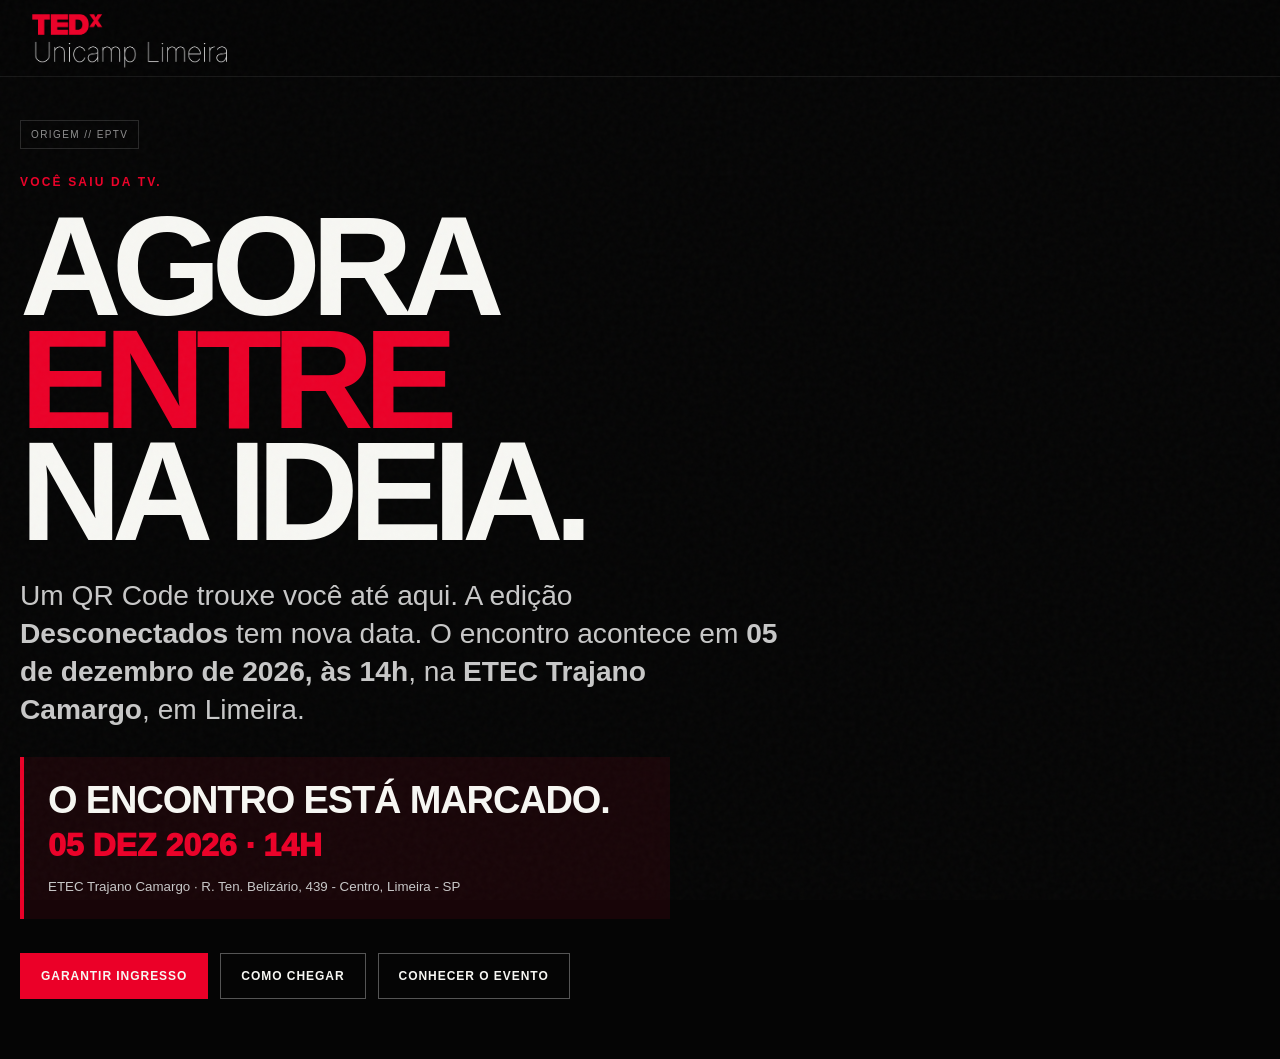
==== commit 7a7996e5: "Atualiza landing EPTV com local oficial" ====
--- a/eptv.html
+++ b/eptv.html
@@ -1 +1 @@
-<!doctype html><html lang="pt-BR"><head><meta charset="utf-8"><meta name="viewport" content="width=device-width,initial-scale=1"><meta name="theme-color" content="#050505"><title>TEDxUnicamp Limeira — EPTV</title><meta name="description" content="TEDxUnicamp Limeira 2026 — Desconectados. 05 de dezembro de 2026, às 14h, em Limeira."><link rel="stylesheet" href="styles.css?v=29"><style>.eptv{min-height:100svh;display:flex;align-items:center;padding:120px 0 60px}.eptv h1{font-size:clamp(58px,11vw,150px);line-height:.8;letter-spacing:-.07em;margin:22px 0;text-transform:uppercase}.eptv p{font-size:clamp(19px,2.2vw,30px);max-width:760px;color:#c8c8c8;line-height:1.35}.source{display:inline-block;border:1px solid #282828;padding:8px 10px;font-size:10px;letter-spacing:.14em;text-transform:uppercase;color:#8f8f8f}.eptv-actions{display:flex;gap:12px;flex-wrap:wrap;margin-top:34px}.ghost{display:inline-flex;padding:15px 20px;border:1px solid #555;text-transform:uppercase;font-size:12px;font-weight:900;letter-spacing:.08em}.ghost:hover{border-color:var(--red);color:var(--red)}.date-announcement{margin-top:28px;padding:22px 24px;border-left:4px solid var(--red);background:rgba(235,0,40,.08);display:flex;flex-direction:column;gap:5px;max-width:650px}.date-announcement strong{font-size:clamp(22px,3vw,38px);letter-spacing:-.03em}.date-announcement span{color:var(--red);font-size:clamp(20px,2.5vw,32px);font-weight:950;text-transform:uppercase}</style></head><body><div class="noise"></div><header class="topbar"><div class="wrap nav"><a class="brand" href="index.html"><img src="logo-white.png" alt="TEDxUnicamp Limeira"></a></div></header><main class="eptv"><div class="wrap"><span class="source">Origem // EPTV</span><div class="eyebrow" style="margin-top:26px">Você saiu da TV.</div><h1>AGORA<br><span style="color:var(--red)">ENTRE</span><br>NA IDEIA.</h1><p>Um QR Code trouxe você até aqui. A edição <strong>Desconectados</strong> tem nova data. O encontro acontece em <strong>05 de dezembro de 2026, às 14h</strong>, em Limeira.</p><div class="date-announcement"><strong>O ENCONTRO ESTÁ MARCADO.</strong><span>05 DEZ 2026 · 14H</span></div><div class="eptv-actions"><a class="cta" data-tickets href="#" target="_blank" rel="noopener">Garantir ingresso</a><a class="ghost" href="index.html#speakers">Conhecer o evento</a></div></div></main><script src="data.js?v=29"></script><script>document.querySelectorAll('[data-tickets]').forEach(a=>{a.href=window.TEDX_DATA.event.ticketsUrl})</script></body></html>
+<!doctype html><html lang="pt-BR"><head><meta charset="utf-8"><meta name="viewport" content="width=device-width,initial-scale=1"><meta name="theme-color" content="#050505"><title>TEDxUnicamp Limeira — EPTV</title><meta name="description" content="TEDxUnicamp Limeira 2026 — Desconectados. 05 de dezembro de 2026, às 14h, na ETEC Trajano Camargo, em Limeira."><link rel="stylesheet" href="styles.css?v=31"><style>.eptv{min-height:100svh;display:flex;align-items:center;padding:120px 0 60px}.eptv h1{font-size:clamp(58px,11vw,150px);line-height:.8;letter-spacing:-.07em;margin:22px 0;text-transform:uppercase}.eptv p{font-size:clamp(19px,2.2vw,30px);max-width:760px;color:#c8c8c8;line-height:1.35}.source{display:inline-block;border:1px solid #282828;padding:8px 10px;font-size:10px;letter-spacing:.14em;text-transform:uppercase;color:#8f8f8f}.eptv-actions{display:flex;gap:12px;flex-wrap:wrap;margin-top:34px}.ghost{display:inline-flex;padding:15px 20px;border:1px solid #555;text-transform:uppercase;font-size:12px;font-weight:900;letter-spacing:.08em}.ghost:hover{border-color:var(--red);color:var(--red)}.date-announcement{margin-top:28px;padding:22px 24px;border-left:4px solid var(--red);background:rgba(235,0,40,.08);display:flex;flex-direction:column;gap:5px;max-width:650px}.date-announcement strong{font-size:clamp(22px,3vw,38px);letter-spacing:-.03em}.date-announcement span{color:var(--red);font-size:clamp(20px,2.5vw,32px);font-weight:950;text-transform:uppercase}</style></head><body><div class="noise"></div><header class="topbar"><div class="wrap nav"><a class="brand" href="index.html"><img src="logo-white.png" alt="TEDxUnicamp Limeira"></a></div></header><main class="eptv"><div class="wrap"><span class="source">Origem // EPTV</span><div class="eyebrow" style="margin-top:26px">Você saiu da TV.</div><h1>AGORA<br><span style="color:var(--red)">ENTRE</span><br>NA IDEIA.</h1><p>Um QR Code trouxe você até aqui. A edição <strong>Desconectados</strong> tem nova data. O encontro acontece em <strong>05 de dezembro de 2026, às 14h</strong>, na <strong>ETEC Trajano Camargo</strong>, em Limeira.</p><div class="date-announcement"><strong>O ENCONTRO ESTÁ MARCADO.</strong><span>05 DEZ 2026 · 14H</span><small style="margin-top:8px;color:#c8c8c8;line-height:1.5">ETEC Trajano Camargo · R. Ten. Belizário, 439 - Centro, Limeira - SP</small></div><div class="eptv-actions"><a class="cta" data-tickets href="https://cheers.com.br/evento/tedxunicamp-limeira-38114" target="_blank" rel="noopener">Garantir ingresso</a><a class="ghost" href="https://www.google.com/maps/search/?api=1&query=Escola+T%C3%A9cnica+Estadual+Trajano+Camargo%2C+R.+Ten.+Beliz%C3%A1rio%2C+439%2C+Centro%2C+Limeira+-+SP%2C+13480-120" target="_blank" rel="noopener">Como chegar</a><a class="ghost" href="index.html#speakers">Conhecer o evento</a></div></div></main><script src="data.js?v=31"></script><script>document.querySelectorAll('[data-tickets]').forEach(a=>{a.href=window.TEDX_DATA.event.ticketsUrl})</script></body></html>
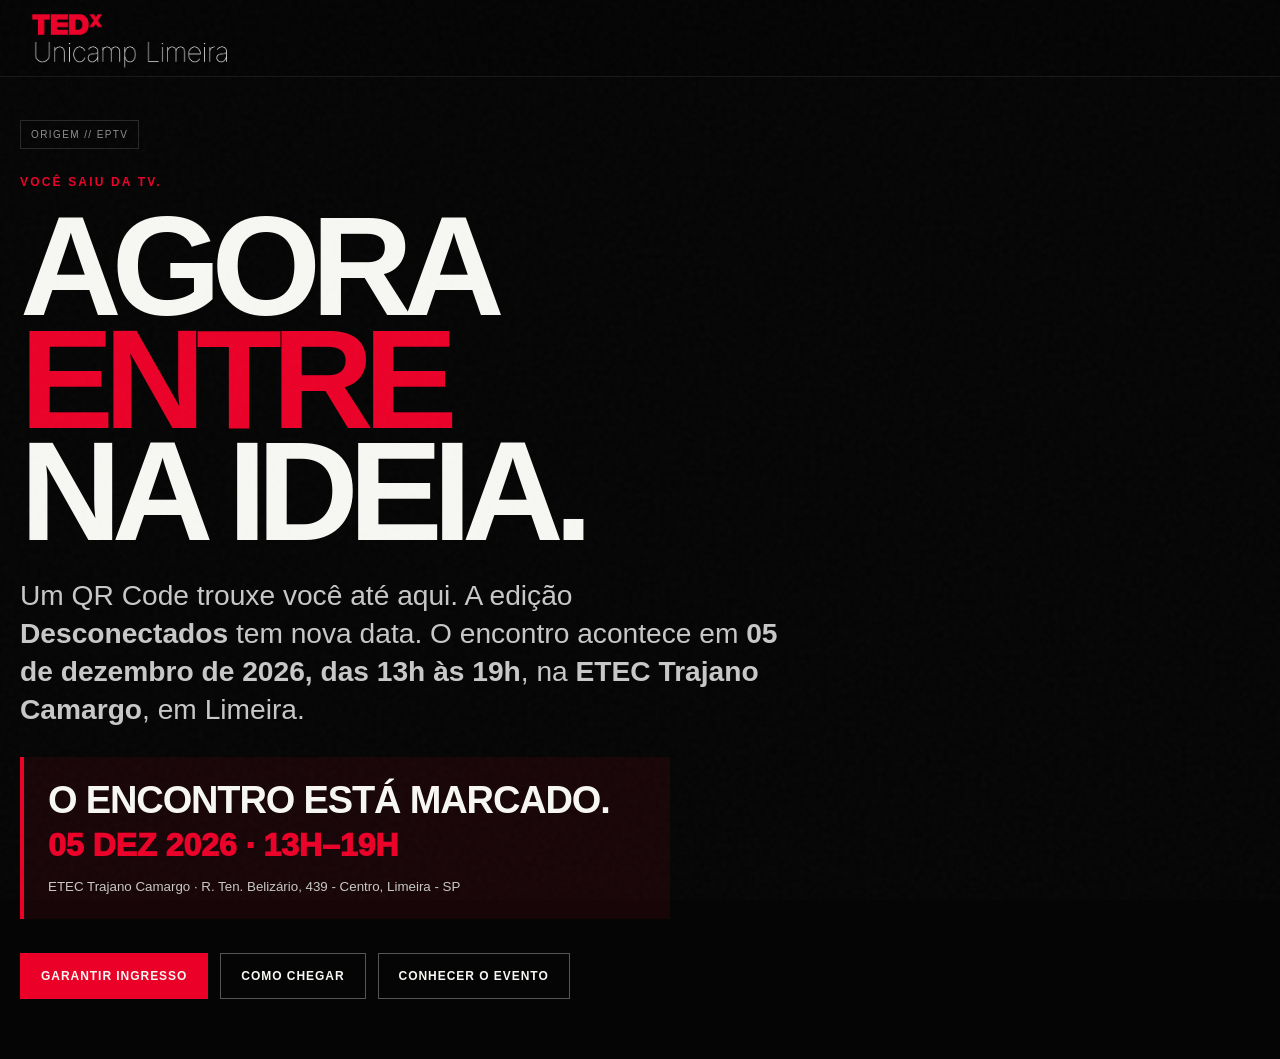
==== commit 70607b6f: "Atualiza landing EPTV para horário 13h às 19h" ====
--- a/eptv.html
+++ b/eptv.html
@@ -1 +1 @@
-<!doctype html><html lang="pt-BR"><head><meta charset="utf-8"><meta name="viewport" content="width=device-width,initial-scale=1"><meta name="theme-color" content="#050505"><title>TEDxUnicamp Limeira — EPTV</title><meta name="description" content="TEDxUnicamp Limeira 2026 — Desconectados. 05 de dezembro de 2026, às 14h, na ETEC Trajano Camargo, em Limeira."><link rel="stylesheet" href="styles.css?v=31"><style>.eptv{min-height:100svh;display:flex;align-items:center;padding:120px 0 60px}.eptv h1{font-size:clamp(58px,11vw,150px);line-height:.8;letter-spacing:-.07em;margin:22px 0;text-transform:uppercase}.eptv p{font-size:clamp(19px,2.2vw,30px);max-width:760px;color:#c8c8c8;line-height:1.35}.source{display:inline-block;border:1px solid #282828;padding:8px 10px;font-size:10px;letter-spacing:.14em;text-transform:uppercase;color:#8f8f8f}.eptv-actions{display:flex;gap:12px;flex-wrap:wrap;margin-top:34px}.ghost{display:inline-flex;padding:15px 20px;border:1px solid #555;text-transform:uppercase;font-size:12px;font-weight:900;letter-spacing:.08em}.ghost:hover{border-color:var(--red);color:var(--red)}.date-announcement{margin-top:28px;padding:22px 24px;border-left:4px solid var(--red);background:rgba(235,0,40,.08);display:flex;flex-direction:column;gap:5px;max-width:650px}.date-announcement strong{font-size:clamp(22px,3vw,38px);letter-spacing:-.03em}.date-announcement span{color:var(--red);font-size:clamp(20px,2.5vw,32px);font-weight:950;text-transform:uppercase}</style></head><body><div class="noise"></div><header class="topbar"><div class="wrap nav"><a class="brand" href="index.html"><img src="logo-white.png" alt="TEDxUnicamp Limeira"></a></div></header><main class="eptv"><div class="wrap"><span class="source">Origem // EPTV</span><div class="eyebrow" style="margin-top:26px">Você saiu da TV.</div><h1>AGORA<br><span style="color:var(--red)">ENTRE</span><br>NA IDEIA.</h1><p>Um QR Code trouxe você até aqui. A edição <strong>Desconectados</strong> tem nova data. O encontro acontece em <strong>05 de dezembro de 2026, às 14h</strong>, na <strong>ETEC Trajano Camargo</strong>, em Limeira.</p><div class="date-announcement"><strong>O ENCONTRO ESTÁ MARCADO.</strong><span>05 DEZ 2026 · 14H</span><small style="margin-top:8px;color:#c8c8c8;line-height:1.5">ETEC Trajano Camargo · R. Ten. Belizário, 439 - Centro, Limeira - SP</small></div><div class="eptv-actions"><a class="cta" data-tickets href="https://cheers.com.br/evento/tedxunicamp-limeira-38114" target="_blank" rel="noopener">Garantir ingresso</a><a class="ghost" href="https://www.google.com/maps/search/?api=1&query=Escola+T%C3%A9cnica+Estadual+Trajano+Camargo%2C+R.+Ten.+Beliz%C3%A1rio%2C+439%2C+Centro%2C+Limeira+-+SP%2C+13480-120" target="_blank" rel="noopener">Como chegar</a><a class="ghost" href="index.html#speakers">Conhecer o evento</a></div></div></main><script src="data.js?v=31"></script><script>document.querySelectorAll('[data-tickets]').forEach(a=>{a.href=window.TEDX_DATA.event.ticketsUrl})</script></body></html>
+<!doctype html><html lang="pt-BR"><head><meta charset="utf-8"><meta name="viewport" content="width=device-width,initial-scale=1"><meta name="theme-color" content="#050505"><title>TEDxUnicamp Limeira — EPTV</title><meta name="description" content="TEDxUnicamp Limeira 2026 — Desconectados. 05 de dezembro de 2026, das 13h às 19h, na ETEC Trajano Camargo, em Limeira."><link rel="stylesheet" href="styles.css?v=32"><style>.eptv{min-height:100svh;display:flex;align-items:center;padding:120px 0 60px}.eptv h1{font-size:clamp(58px,11vw,150px);line-height:.8;letter-spacing:-.07em;margin:22px 0;text-transform:uppercase}.eptv p{font-size:clamp(19px,2.2vw,30px);max-width:760px;color:#c8c8c8;line-height:1.35}.source{display:inline-block;border:1px solid #282828;padding:8px 10px;font-size:10px;letter-spacing:.14em;text-transform:uppercase;color:#8f8f8f}.eptv-actions{display:flex;gap:12px;flex-wrap:wrap;margin-top:34px}.ghost{display:inline-flex;padding:15px 20px;border:1px solid #555;text-transform:uppercase;font-size:12px;font-weight:900;letter-spacing:.08em}.ghost:hover{border-color:var(--red);color:var(--red)}.date-announcement{margin-top:28px;padding:22px 24px;border-left:4px solid var(--red);background:rgba(235,0,40,.08);display:flex;flex-direction:column;gap:5px;max-width:650px}.date-announcement strong{font-size:clamp(22px,3vw,38px);letter-spacing:-.03em}.date-announcement span{color:var(--red);font-size:clamp(20px,2.5vw,32px);font-weight:950;text-transform:uppercase}</style></head><body><div class="noise"></div><header class="topbar"><div class="wrap nav"><a class="brand" href="index.html"><img src="logo-white.png" alt="TEDxUnicamp Limeira"></a></div></header><main class="eptv"><div class="wrap"><span class="source">Origem // EPTV</span><div class="eyebrow" style="margin-top:26px">Você saiu da TV.</div><h1>AGORA<br><span style="color:var(--red)">ENTRE</span><br>NA IDEIA.</h1><p>Um QR Code trouxe você até aqui. A edição <strong>Desconectados</strong> tem nova data. O encontro acontece em <strong>05 de dezembro de 2026, das 13h às 19h</strong>, na <strong>ETEC Trajano Camargo</strong>, em Limeira.</p><div class="date-announcement"><strong>O ENCONTRO ESTÁ MARCADO.</strong><span>05 DEZ 2026 · 13H–19H</span><small style="margin-top:8px;color:#c8c8c8;line-height:1.5">ETEC Trajano Camargo · R. Ten. Belizário, 439 - Centro, Limeira - SP</small></div><div class="eptv-actions"><a class="cta" data-tickets href="https://cheers.com.br/evento/tedxunicamp-limeira-38114" target="_blank" rel="noopener">Garantir ingresso</a><a class="ghost" href="https://www.google.com/maps/search/?api=1&query=Escola+T%C3%A9cnica+Estadual+Trajano+Camargo%2C+R.+Ten.+Beliz%C3%A1rio%2C+439%2C+Centro%2C+Limeira+-+SP%2C+13480-120" target="_blank" rel="noopener">Como chegar</a><a class="ghost" href="index.html#speakers">Conhecer o evento</a></div></div></main><script src="data.js?v=32"></script><script>document.querySelectorAll('[data-tickets]').forEach(a=>{a.href=window.TEDX_DATA.event.ticketsUrl})</script></body></html>
